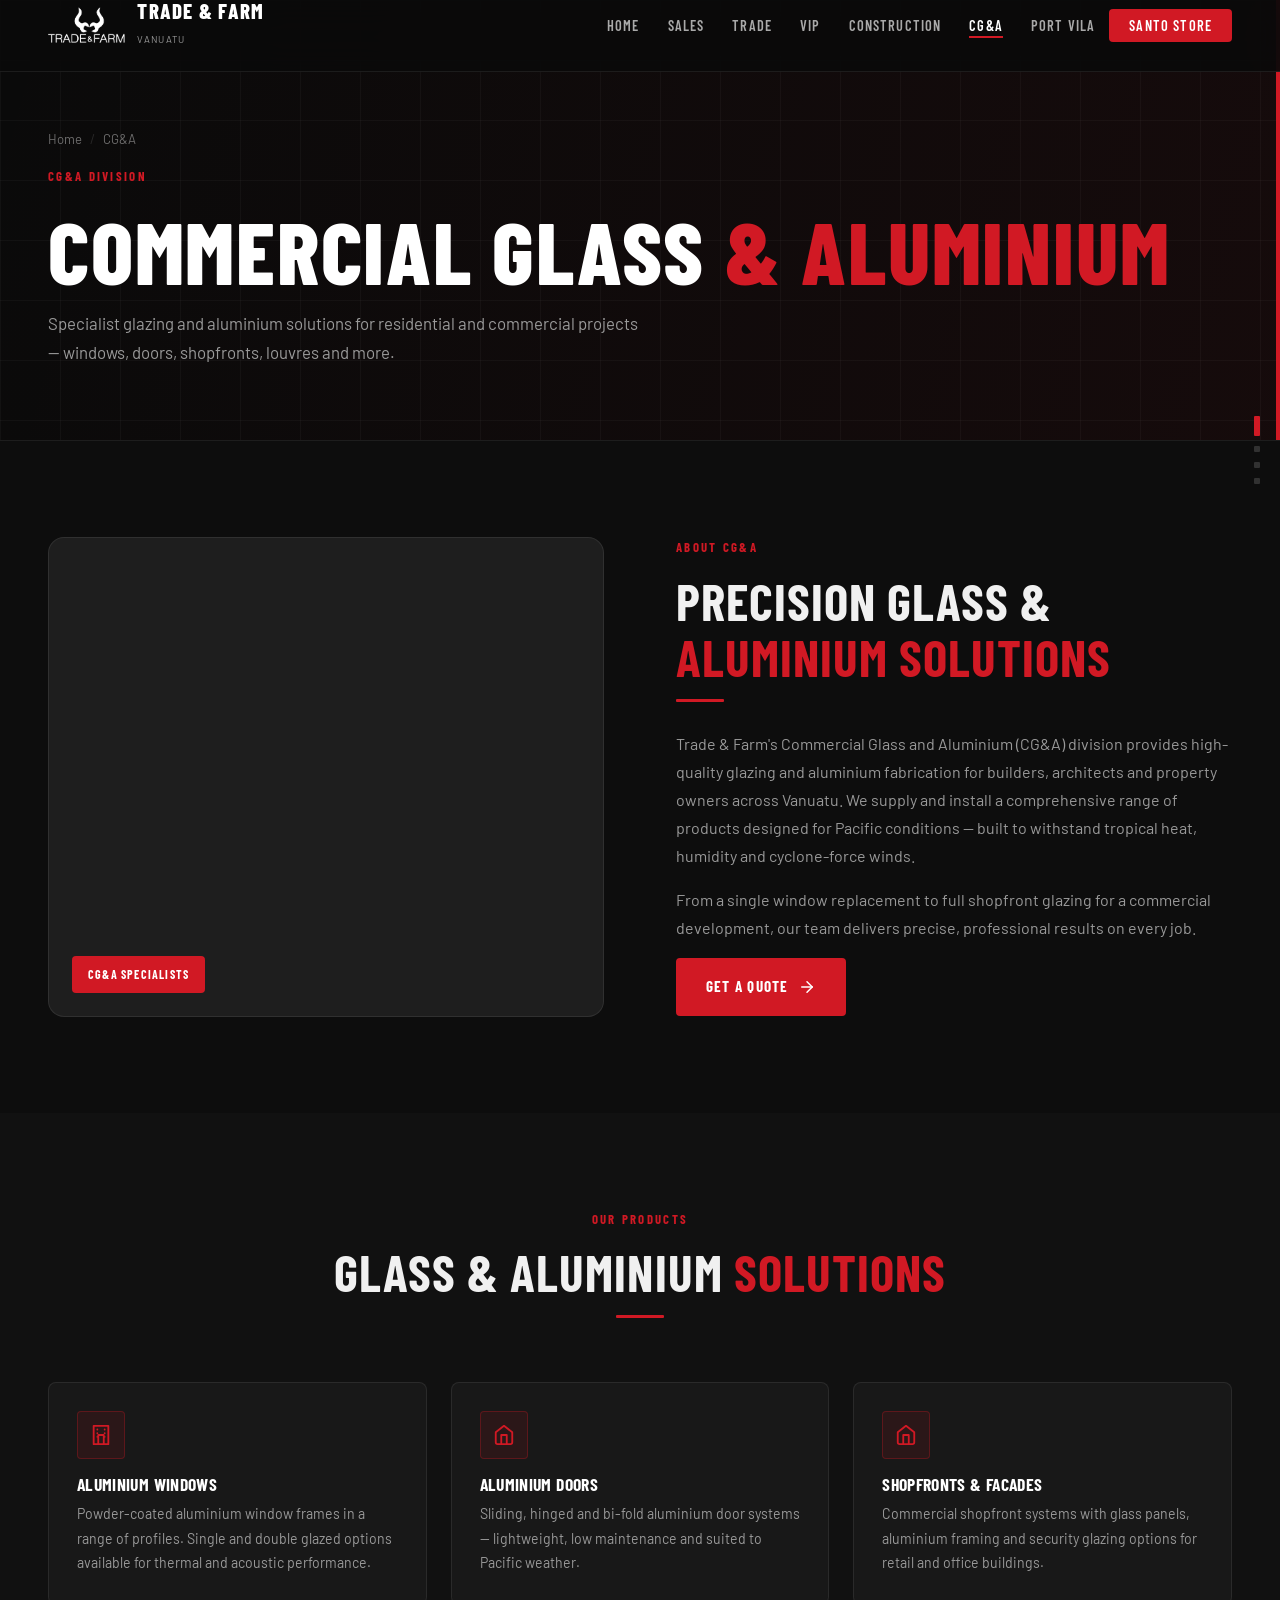
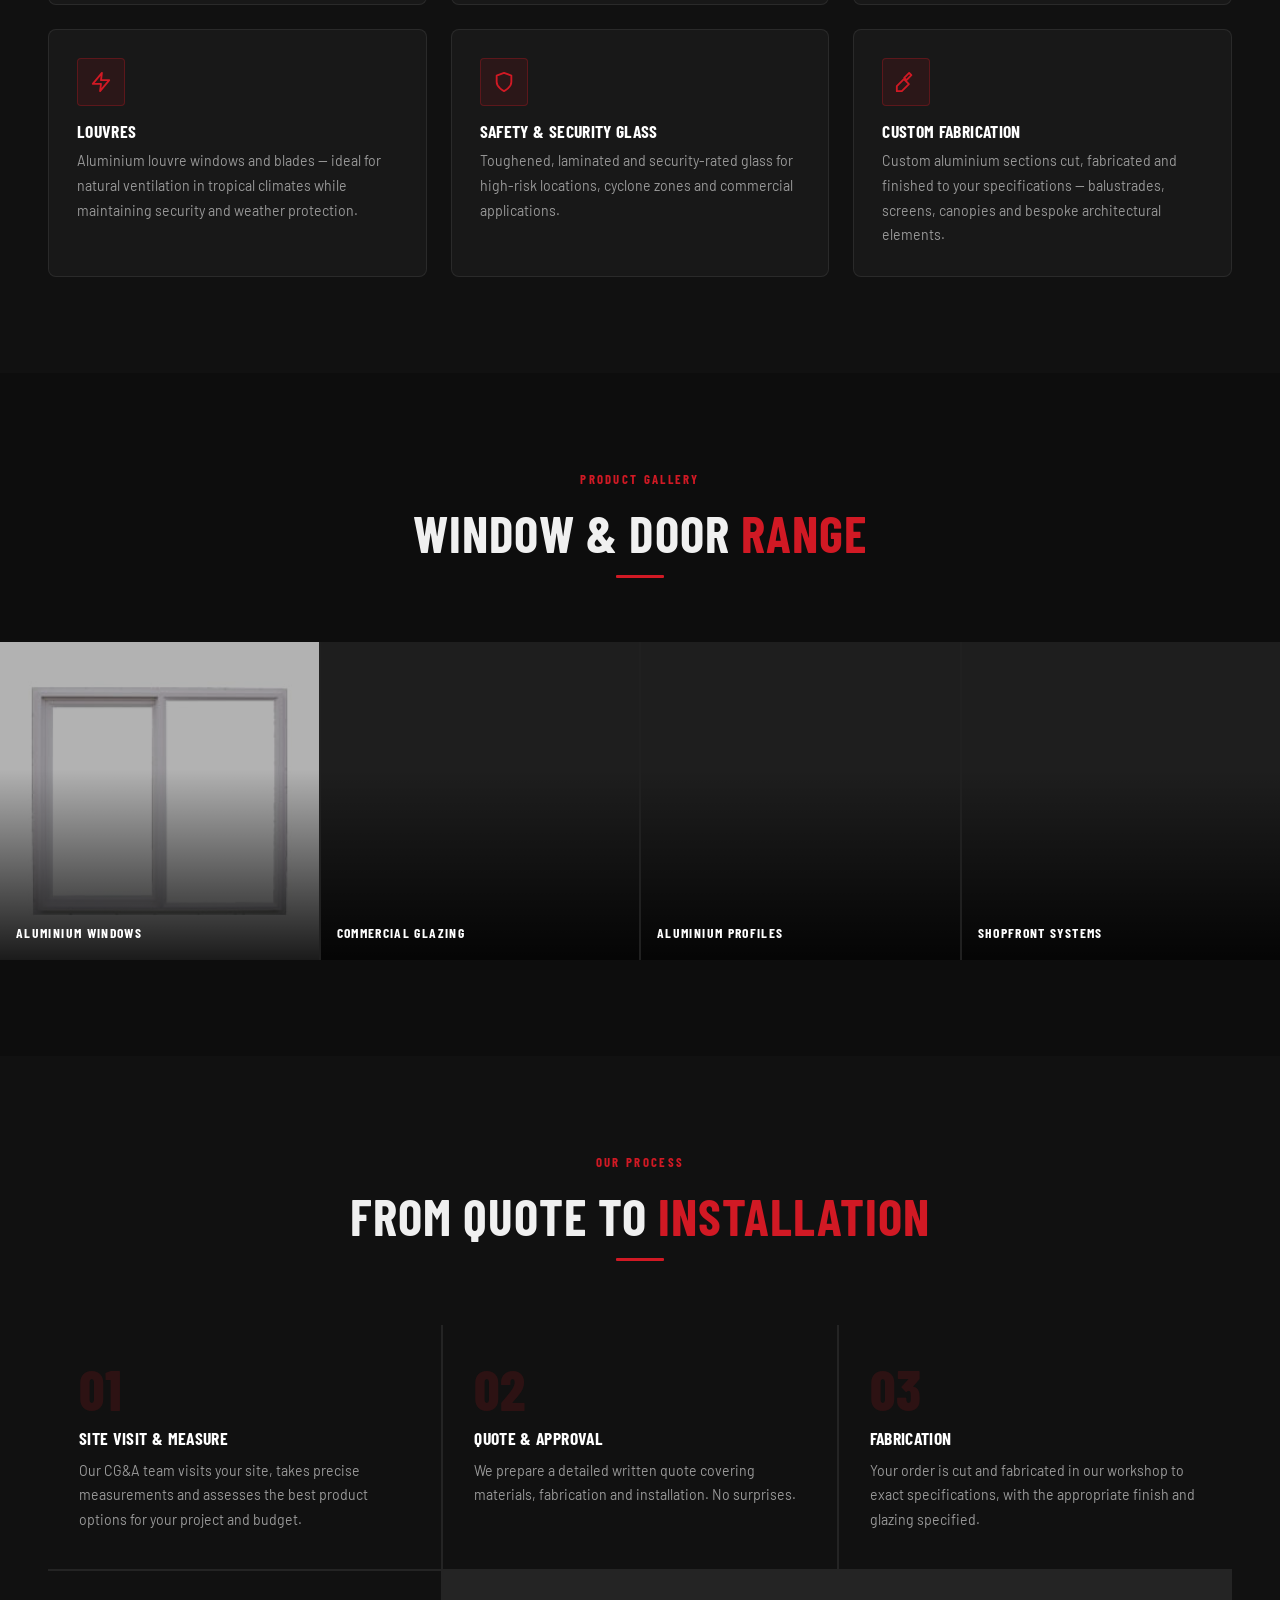
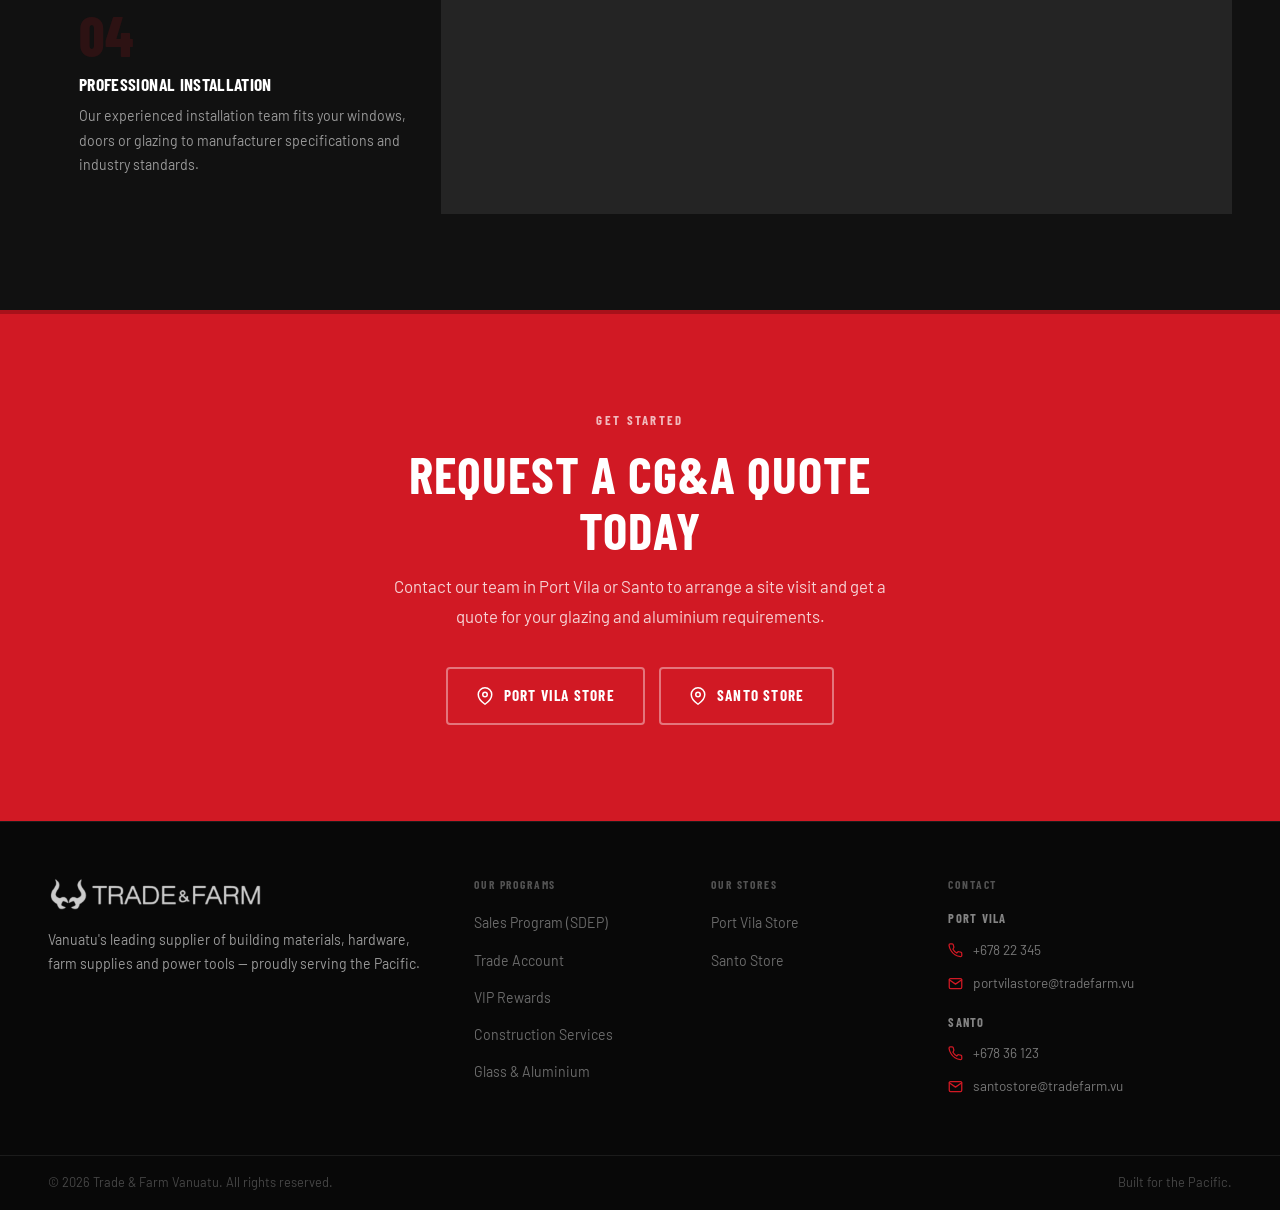
==== cga.html @ 1f291aed "Initial build — Trade & Farm premium dark theme website 8 pages: Home, Sales, Trade, VIP, Constructi" ====
<!DOCTYPE html>
<html lang="en">
<head>
  <meta charset="UTF-8">
  <meta name="viewport" content="width=device-width, initial-scale=1.0">
  <title>Commercial Glass &amp; Aluminium (CG&amp;A) — Trade &amp; Farm Vanuatu</title>
  <meta name="description" content="Commercial Glass and Aluminium specialists in Vanuatu — windows, shopfronts, doors, louvres and custom glazing solutions for every project.">
  <meta property="og:title" content="Commercial Glass &amp; Aluminium — Trade &amp; Farm">
  <meta property="og:type" content="website">
  <meta name="twitter:card" content="summary_large_image">
  <link rel="icon" type="image/png" href="images/logo-thumb.png">
  <link rel="preconnect" href="https://fonts.googleapis.com">
  <link rel="preconnect" href="https://fonts.gstatic.com" crossorigin>
  <link href="https://fonts.googleapis.com/css2?family=Barlow+Condensed:wght@400;600;700;800&family=Barlow:wght@400;500;600&display=swap" rel="stylesheet">
  <link rel="stylesheet" href="css/style.css?v=1">
  <style>
    @media(max-width:960px){
      #navMenu{
        position:fixed!important;top:0!important;left:0!important;right:0!important;bottom:0!important;
        width:100vw!important;height:100vh!important;min-height:100vh!important;
        background:#0a0a0a!important;backdrop-filter:none!important;-webkit-backdrop-filter:none!important;
        flex-direction:column!important;align-items:center!important;justify-content:flex-start!important;
        padding:96px 28px 40px!important;gap:4px!important;z-index:9999!important;
        opacity:0!important;transform:translateX(100%)!important;pointer-events:none!important;
        transition:opacity .32s ease,transform .32s cubic-bezier(.4,0,.2,1)!important;display:flex!important;
      }
      #navMenu.open{opacity:1!important;transform:translateX(0)!important;pointer-events:all!important;}
      #navToggle{display:flex!important;z-index:10000!important;}
      html,body{overflow-x:hidden!important;}
    }
  </style>
</head>
<body>

<div class="preloader">
  <div class="preloader-logo">
    <div class="preloader-mark">T&amp;F</div>
    <div class="preloader-text"><strong>Trade &amp; Farm</strong><span>Vanuatu</span></div>
  </div>
  <div class="preloader-track"><div class="preloader-fill"></div></div>
</div>

<nav class="navbar" id="navbar">
  <div class="container">
    <div class="nav-inner">
      <a href="index.html" class="nav-logo">
        <img src="images/logo-thumb.png" alt="Trade &amp; Farm" class="nav-logo-img">
        <div class="nav-logo-text"><strong>Trade &amp; Farm</strong><span>Vanuatu</span></div>
      </a>
      <ul class="nav-menu" id="navMenu">
        <li><a href="index.html">Home</a></li>
        <li><a href="sales.html">Sales</a></li>
        <li><a href="trade.html">Trade</a></li>
        <li><a href="vip.html">VIP</a></li>
        <li><a href="construction.html">Construction</a></li>
        <li><a href="cga.html" class="active">CG&amp;A</a></li>
        <li><a href="port-vila.html">Port Vila</a></li>
        <li><a href="santo.html" class="nav-cta">Santo Store</a></li>
      </ul>
      <button class="nav-toggle" id="navToggle" aria-label="Toggle menu" aria-expanded="false">
        <span data-icon="menu" class="icon"></span>
      </button>
    </div>
  </div>
</nav>

<section class="page-hero">
  <div class="page-hero-bg"></div>
  <div class="page-hero-overlay"></div>
  <div class="page-hero-accent"></div>
  <div class="container">
    <div class="breadcrumb">
      <a href="index.html">Home</a>
      <span class="breadcrumb-sep">/</span>
      <span>CG&amp;A</span>
    </div>
    <span class="eyebrow">CG&amp;A Division</span>
    <h1>Commercial Glass <span>&amp; Aluminium</span></h1>
    <p>Specialist glazing and aluminium solutions for residential and commercial projects — windows, doors, shopfronts, louvres and more.</p>
  </div>
</section>

<section class="section" id="overview">
  <div class="container">
    <div class="split">
      <div class="split-img" data-reveal="left">
        <div class="img-placeholder"><!-- IMAGE NEEDED: Glass / aluminium installation photo --></div>
        <div class="split-img-badge">CG&amp;A Specialists</div>
      </div>
      <div class="split-text" data-reveal="right">
        <span class="eyebrow">About CG&amp;A</span>
        <h2>Precision Glass &amp; <span style="color:var(--primary)">Aluminium Solutions</span></h2>
        <div class="divider-left"></div>
        <p>Trade &amp; Farm's Commercial Glass and Aluminium (CG&amp;A) division provides high-quality glazing and aluminium fabrication for builders, architects and property owners across Vanuatu. We supply and install a comprehensive range of products designed for Pacific conditions — built to withstand tropical heat, humidity and cyclone-force winds.</p>
        <p>From a single window replacement to full shopfront glazing for a commercial development, our team delivers precise, professional results on every job.</p>
        <a href="port-vila.html" class="btn btn-primary">Get a Quote <span data-icon="arrow-right" class="icon"></span></a>
      </div>
    </div>
  </div>
</section>

<section class="section section-alt" id="products">
  <div class="container">
    <div class="section-header" data-reveal>
      <span class="eyebrow">Our Products</span>
      <h2>Glass &amp; Aluminium <span style="color:var(--primary)">Solutions</span></h2>
      <div class="divider"></div>
    </div>
    <div class="grid-3" data-reveal>
      <div class="feature-card">
        <div class="feature-icon"><span data-icon="building" class="icon"></span></div>
        <h4>Aluminium Windows</h4>
        <p>Powder-coated aluminium window frames in a range of profiles. Single and double glazed options available for thermal and acoustic performance.</p>
      </div>
      <div class="feature-card" data-delay="1">
        <div class="feature-icon"><span data-icon="home" class="icon"></span></div>
        <h4>Aluminium Doors</h4>
        <p>Sliding, hinged and bi-fold aluminium door systems — lightweight, low maintenance and suited to Pacific weather.</p>
      </div>
      <div class="feature-card" data-delay="2">
        <div class="feature-icon"><span data-icon="store" class="icon"></span></div>
        <h4>Shopfronts &amp; Facades</h4>
        <p>Commercial shopfront systems with glass panels, aluminium framing and security glazing options for retail and office buildings.</p>
      </div>
      <div class="feature-card" data-delay="3">
        <div class="feature-icon"><span data-icon="zap" class="icon"></span></div>
        <h4>Louvres</h4>
        <p>Aluminium louvre windows and blades — ideal for natural ventilation in tropical climates while maintaining security and weather protection.</p>
      </div>
      <div class="feature-card" data-delay="4">
        <div class="feature-icon"><span data-icon="shield" class="icon"></span></div>
        <h4>Safety &amp; Security Glass</h4>
        <p>Toughened, laminated and security-rated glass for high-risk locations, cyclone zones and commercial applications.</p>
      </div>
      <div class="feature-card" data-delay="5">
        <div class="feature-icon"><span data-icon="hammer" class="icon"></span></div>
        <h4>Custom Fabrication</h4>
        <p>Custom aluminium sections cut, fabricated and finished to your specifications — balustrades, screens, canopies and bespoke architectural elements.</p>
      </div>
    </div>
  </div>
</section>

<section class="section" id="categories">
  <div class="container">
    <div class="section-header" data-reveal>
      <span class="eyebrow">Product Gallery</span>
      <h2>Window &amp; Door <span style="color:var(--primary)">Range</span></h2>
      <div class="divider"></div>
    </div>
  </div>
  <div class="categories-grid" data-reveal>
    <div class="category-card">
      <img src="images/category-cga-windows.jpg" alt="Aluminium windows">
      <div class="category-card-overlay"></div>
      <div class="category-card-label">Aluminium Windows</div>
    </div>
    <div class="category-card" style="background:var(--bg-elevated)">
      <div class="category-card-overlay"></div>
      <div class="category-card-label">Commercial Glazing</div>
    </div>
    <div class="category-card" style="background:var(--bg-elevated)">
      <div class="category-card-overlay"></div>
      <div class="category-card-label">Aluminium Profiles</div>
    </div>
    <div class="category-card" style="background:var(--bg-elevated)">
      <div class="category-card-overlay"></div>
      <div class="category-card-label">Shopfront Systems</div>
    </div>
  </div>
</section>

<section class="section section-alt" id="process">
  <div class="container">
    <div class="section-header" data-reveal>
      <span class="eyebrow">Our Process</span>
      <h2>From Quote to <span style="color:var(--primary)">Installation</span></h2>
      <div class="divider"></div>
    </div>
    <div class="why-grid" data-reveal>
      <div class="why-card">
        <div class="why-card-num">01</div>
        <h4>Site Visit &amp; Measure</h4>
        <p>Our CG&amp;A team visits your site, takes precise measurements and assesses the best product options for your project and budget.</p>
      </div>
      <div class="why-card">
        <div class="why-card-num">02</div>
        <h4>Quote &amp; Approval</h4>
        <p>We prepare a detailed written quote covering materials, fabrication and installation. No surprises.</p>
      </div>
      <div class="why-card">
        <div class="why-card-num">03</div>
        <h4>Fabrication</h4>
        <p>Your order is cut and fabricated in our workshop to exact specifications, with the appropriate finish and glazing specified.</p>
      </div>
      <div class="why-card">
        <div class="why-card-num">04</div>
        <h4>Professional Installation</h4>
        <p>Our experienced installation team fits your windows, doors or glazing to manufacturer specifications and industry standards.</p>
      </div>
    </div>
  </div>
</section>

<section class="cta-section">
  <div class="container">
    <span class="eyebrow" style="color:rgba(255,255,255,0.7)">Get Started</span>
    <h2>Request a CG&amp;A Quote <br>Today</h2>
    <p>Contact our team in Port Vila or Santo to arrange a site visit and get a quote for your glazing and aluminium requirements.</p>
    <div class="cta-actions">
      <a href="port-vila.html" class="btn btn-ghost"><span data-icon="map-pin" class="icon"></span>Port Vila Store</a>
      <a href="santo.html" class="btn btn-ghost"><span data-icon="map-pin" class="icon"></span>Santo Store</a>
    </div>
  </div>
</section>

<footer class="footer">
  <div class="footer-top">
    <div class="container">
      <div class="footer-grid">
        <div class="footer-brand">
          <img src="images/logo-horizontal.png" alt="Trade and Farm" class="footer-logo">
          <p>Vanuatu's leading supplier of building materials, hardware, farm supplies and power tools — proudly serving the Pacific.</p>
        </div>
        <div>
          <h5>Our Programs</h5>
          <ul class="footer-links">
            <li><a href="sales.html">Sales Program (SDEP)</a></li>
            <li><a href="trade.html">Trade Account</a></li>
            <li><a href="vip.html">VIP Rewards</a></li>
            <li><a href="construction.html">Construction Services</a></li>
            <li><a href="cga.html">Glass &amp; Aluminium</a></li>
          </ul>
        </div>
        <div>
          <h5>Our Stores</h5>
          <ul class="footer-links">
            <li><a href="port-vila.html">Port Vila Store</a></li>
            <li><a href="santo.html">Santo Store</a></li>
          </ul>
        </div>
        <div>
          <h5>Contact</h5>
          <div class="footer-store-title">Port Vila</div>
          <div class="footer-contact-item"><span data-icon="phone" class="icon"></span><a href="tel:+67822345">+678 22 345</a></div>
          <div class="footer-contact-item"><span data-icon="mail" class="icon"></span><a href="mailto:portvilastore@tradefarm.vu">portvilastore@tradefarm.vu</a></div>
          <div class="footer-store-title">Santo</div>
          <div class="footer-contact-item"><span data-icon="phone" class="icon"></span><a href="tel:+67836123">+678 36 123</a></div>
          <div class="footer-contact-item"><span data-icon="mail" class="icon"></span><a href="mailto:santostore@tradefarm.vu">santostore@tradefarm.vu</a></div>
        </div>
      </div>
    </div>
  </div>
  <div class="footer-bottom">
    <div class="container">
      <span>© 2026 Trade &amp; Farm Vanuatu. All rights reserved.</span>
      <span>Built for the Pacific.</span>
    </div>
  </div>
</footer>

<button class="back-to-top" aria-label="Back to top"><span data-icon="arrow-left" class="icon" style="transform:rotate(90deg)"></span></button>
<script src="js/icons.js?v=1"></script>
<script src="js/main.js?v=1"></script>
</body>
</html>
---- css/style.css ----
/* ============================================
   TRADE & FARM — Premium Dark Theme
   ============================================ */

:root {
  --primary:         #D11924;
  --primary-dark:    #a8111a;
  --primary-light:   #ff3541;
  --primary-glow:    rgba(209,25,36,0.30);

  --text-dark:       #f0f0f0;
  --text-mid:        #999;
  --text-light:      #555;

  --bg-body:         #0d0d0d;
  --bg-card:         #181818;
  --bg-section:      #111111;
  --bg-elevated:     #1e1e1e;
  --border:          rgba(255,255,255,0.08);
  --border-red:      rgba(209,25,36,0.3);

  --shadow-xs:       0 1px 4px rgba(0,0,0,0.5);
  --shadow-sm:       0 2px 12px rgba(0,0,0,0.5);
  --shadow:          0 8px 32px rgba(0,0,0,0.6);
  --shadow-lg:       0 20px 60px rgba(0,0,0,0.7);
  --shadow-red:      0 8px 32px rgba(209,25,36,0.25);

  --radius-sm:       4px;
  --radius:          8px;
  --radius-lg:       16px;
  --nav-height:      72px;
  --max-width:       1240px;
  --transition:      all 0.3s cubic-bezier(0.4,0,0.2,1);
  --transition-fast: all 0.18s cubic-bezier(0.4,0,0.2,1);

  --font-display:    'Barlow Condensed', sans-serif;
  --font-body:       'Barlow', sans-serif;
}

/* ============================================
   BASE RESET
   ============================================ */
*, *::before, *::after { box-sizing:border-box; margin:0; padding:0; }
html { scroll-behavior:smooth; }
html, body { overflow-x:hidden; background:var(--bg-body); color:var(--text-dark); }
body { font-family:var(--font-body); font-size:16px; line-height:1.7; -webkit-font-smoothing:antialiased; }
body.page-exit { animation:pageExit 0.3s ease forwards; }
@keyframes pageExit { to { opacity:0; transform:translateY(-10px); } }

h1,h2,h3,h4,h5 { font-family:var(--font-display); text-transform:uppercase; letter-spacing:0.02em; line-height:1.1; color:var(--text-dark); }
h1 { font-size:clamp(2.8rem,7vw,5.5rem); font-weight:800; }
h2 { font-size:clamp(2rem,4vw,3.2rem); font-weight:700; }
h3 { font-size:clamp(1.4rem,2.5vw,1.9rem); font-weight:700; }
h4 { font-size:1.25rem; font-weight:700; }
p  { color:var(--text-mid); line-height:1.75; margin-bottom:1rem; }
a  { color:var(--primary); text-decoration:none; transition:var(--transition-fast); }
img { max-width:100%; display:block; }

.section { padding:96px 0; }
.section-alt { background:var(--bg-section); }
.container { max-width:var(--max-width); margin:0 auto; padding:0 28px; }
.eyebrow { font-family:var(--font-display); font-size:0.8rem; font-weight:700; letter-spacing:0.18em; text-transform:uppercase; color:var(--primary); display:block; margin-bottom:14px; }
.divider { width:48px; height:3px; background:var(--primary); margin:14px auto 28px; border-radius:1px; }
.divider-left { width:48px; height:3px; background:var(--primary); margin:14px 0 28px; border-radius:1px; }
.section-header { text-align:center; max-width:700px; margin:0 auto 64px; }
.section-header p { font-size:1.05rem; }

.grid-2 { display:grid; grid-template-columns:repeat(2,1fr); gap:28px; }
.grid-3 { display:grid; grid-template-columns:repeat(3,1fr); gap:24px; }
.grid-4 { display:grid; grid-template-columns:repeat(4,1fr); gap:20px; }
.split  { display:grid; grid-template-columns:1fr 1fr; gap:72px; align-items:center; }
.split.reverse { direction:rtl; }
.split.reverse > * { direction:ltr; }

.split-img { position:relative; }
.split-img img { width:100%; height:480px; object-fit:cover; border-radius:var(--radius-lg); display:block; }
.split-img-badge { position:absolute; bottom:24px; left:24px; background:var(--primary); color:#fff; font-family:var(--font-display); font-size:0.75rem; font-weight:700; letter-spacing:0.1em; text-transform:uppercase; padding:8px 16px; border-radius:var(--radius-sm); }
.split-text h2 { margin-bottom:10px; }

.breadcrumb { display:flex; align-items:center; gap:8px; font-size:0.82rem; color:rgba(255,255,255,0.4); margin-bottom:16px; }
.breadcrumb a { color:rgba(255,255,255,0.4); }
.breadcrumb a:hover { color:#fff; }
.breadcrumb-sep { opacity:0.3; }

/* ============================================
   SCROLL PROGRESS
   ============================================ */
.scroll-progress {
  position:fixed; top:0; left:0; height:3px; z-index:10001;
  background:var(--primary); width:0%; pointer-events:none;
  transition:width 0.1s linear;
}

/* ============================================
   PRELOADER
   ============================================ */
.preloader {
  position:fixed; inset:0; z-index:10000;
  background:#0a0a0a; display:flex; flex-direction:column;
  align-items:center; justify-content:center; gap:28px;
  transition:opacity 0.5s ease, visibility 0.5s ease;
}
.preloader.done { opacity:0; visibility:hidden; pointer-events:none; }
.preloader-logo { display:flex; align-items:center; gap:16px; }
.preloader-mark {
  width:56px; height:56px; border-radius:var(--radius);
  background:var(--primary); display:flex; align-items:center; justify-content:center;
  font-family:var(--font-display); font-size:1.5rem; font-weight:800; color:#fff;
  animation:preloaderPulse 1.2s ease-in-out infinite alternate;
}
@keyframes preloaderPulse { to { box-shadow:0 0 40px var(--primary-glow); transform:scale(1.05); } }
.preloader-text strong { display:block; font-family:var(--font-display); font-size:1.6rem; font-weight:800; text-transform:uppercase; letter-spacing:0.06em; color:#fff; }
.preloader-text span   { font-size:0.7rem; color:var(--text-mid); letter-spacing:0.14em; text-transform:uppercase; }
.preloader-track { width:180px; height:2px; background:rgba(255,255,255,0.08); border-radius:2px; overflow:hidden; }
.preloader-fill { height:100%; background:var(--primary); animation:preloaderFill 1.4s ease-in-out forwards; }
@keyframes preloaderFill { from{width:0%} to{width:100%} }

/* ============================================
   NAVBAR
   ============================================ */
.navbar {
  position:fixed; top:0; left:0; right:0; height:var(--nav-height);
  background:rgba(10,10,10,0.92); backdrop-filter:blur(20px); -webkit-backdrop-filter:blur(20px);
  border-bottom:1px solid var(--border); z-index:1000; transition:var(--transition);
}
.navbar.scrolled { background:rgba(10,10,10,0.98); border-bottom-color:var(--border-red); }
.nav-inner { display:flex; align-items:center; justify-content:space-between; height:100%; }
.nav-logo { display:flex; align-items:center; gap:12px; text-decoration:none; }
.nav-logo-img { height:36px; width:auto; object-fit:contain; filter:brightness(0) invert(1); }
.nav-logo-text strong { display:block; font-family:var(--font-display); font-size:1.3rem; font-weight:800; text-transform:uppercase; letter-spacing:0.06em; color:#fff; line-height:1.1; }
.nav-logo-text span   { font-size:0.6rem; color:var(--text-mid); letter-spacing:0.14em; text-transform:uppercase; }
.nav-menu { display:flex; align-items:center; gap:0; list-style:none; }
.nav-menu a { padding:8px 14px; font-family:var(--font-display); font-size:0.9rem; font-weight:600; letter-spacing:0.08em; text-transform:uppercase; color:rgba(255,255,255,0.65); text-decoration:none; transition:var(--transition-fast); position:relative; }
.nav-menu a::after { content:''; position:absolute; bottom:4px; left:14px; right:14px; height:2px; background:var(--primary); transform:scaleX(0); transition:transform 0.22s ease; }
.nav-menu a:hover, .nav-menu a.active { color:#fff; }
.nav-menu a:hover::after, .nav-menu a.active::after { transform:scaleX(1); }
.nav-cta { background:var(--primary) !important; color:#fff !important; border-radius:var(--radius-sm) !important; padding:8px 20px !important; }
.nav-cta::after { display:none !important; }
.nav-cta:hover { background:var(--primary-dark) !important; }
.nav-toggle { display:none; background:none; border:1px solid var(--border); cursor:pointer; color:#fff; width:42px; height:42px; align-items:center; justify-content:center; border-radius:var(--radius-sm); }
.nav-toggle:hover { border-color:var(--primary); background:rgba(209,25,36,0.1); }

/* Mobile nav */
@media(max-width:960px) {
  .nav-menu {
    display:flex; position:fixed; top:0; left:0; right:0; bottom:0;
    width:100vw; height:100vh; min-height:100vh;
    background:#0a0a0a; backdrop-filter:none; -webkit-backdrop-filter:none;
    flex-direction:column; align-items:center; justify-content:flex-start;
    gap:4px; padding:96px 28px 40px; overflow-y:auto; z-index:9999;
    opacity:0; transform:translateX(100%); pointer-events:none;
    transition:opacity 0.32s ease, transform 0.32s cubic-bezier(.4,0,.2,1);
  }
  .nav-menu.open { opacity:1; transform:translateX(0); pointer-events:all; }
  .nav-menu li { width:100%; }
  .nav-menu a { font-size:1.4rem; padding:14px 24px; width:100%; text-align:center; display:block; border-radius:var(--radius-sm); color:rgba(255,255,255,0.7); }
  .nav-menu a::after { display:none; }
  .nav-menu a:hover, .nav-menu a.active { color:#fff; background:rgba(209,25,36,0.12); }
  .nav-cta { background:var(--primary) !important; margin-top:12px !important; }
  .nav-toggle { display:flex; z-index:10000; position:relative; }
}

/* ============================================
   HERO
   ============================================ */
.hero {
  position:relative; min-height:100vh; display:flex; align-items:center;
  overflow:hidden; background:#0a0a0a;
  padding:calc(var(--nav-height) + 80px) 0 80px;
}
.hero-photo {
  position:absolute; inset:0; z-index:0;
  background:#0a0a0a;
  animation:kenBurns 22s ease-in-out infinite alternate;
}
@keyframes kenBurns { 0%{transform:scale(1) translateX(0)} 100%{transform:scale(1.1) translateX(-15px)} }
.hero-overlay {
  position:absolute; inset:0; z-index:1;
  background:linear-gradient(105deg,rgba(10,10,10,0.93) 0%,rgba(10,10,10,0.78) 55%,rgba(209,25,36,0.15) 100%);
}
.hero-grid {
  position:absolute; inset:0; z-index:2; pointer-events:none; opacity:0.04;
  background-image:linear-gradient(rgba(255,255,255,0.5) 1px,transparent 1px),linear-gradient(90deg,rgba(255,255,255,0.5) 1px,transparent 1px);
  background-size:60px 60px;
}
.hero-accent {
  position:absolute; right:-100px; top:50%; transform:translateY(-50%);
  width:500px; height:500px; border-radius:50%;
  background:radial-gradient(circle,rgba(209,25,36,0.15),transparent 70%);
  z-index:2; pointer-events:none;
}
.hero-content { position:relative; z-index:5; max-width:760px; }
.hero-eyebrow {
  display:inline-flex; align-items:center; gap:10px; margin-bottom:20px;
  font-family:var(--font-display); font-size:0.78rem; font-weight:700; letter-spacing:0.2em; text-transform:uppercase;
  color:var(--primary); padding:8px 16px; border:1px solid var(--border-red); border-radius:var(--radius-sm);
  background:rgba(209,25,36,0.08);
}
.hero h1 { color:#fff; margin-bottom:20px; }
.hero h1 span { color:var(--primary); }
.hero p { color:rgba(255,255,255,0.65); font-size:1.1rem; line-height:1.75; margin-bottom:36px; max-width:560px; }
.hero-actions { display:flex; gap:14px; flex-wrap:wrap; }
.hero-wave { position:absolute; bottom:-1px; left:0; right:0; z-index:6; width:100%; height:64px; }
.hero-scroll { position:absolute; bottom:88px; left:50%; transform:translateX(-50%); z-index:6; display:flex; flex-direction:column; align-items:center; gap:8px; }
.hero-scroll-line { width:1px; height:44px; background:linear-gradient(to bottom,var(--primary),transparent); animation:scrollBounce 2s ease-in-out infinite; }
@keyframes scrollBounce { 0%,100%{transform:scaleY(1);opacity:1} 50%{transform:scaleY(0.5);opacity:0.3} }

/* Page hero (subpages) */
.page-hero {
  position:relative; padding:calc(var(--nav-height) + 56px) 0 56px;
  background:#0a0a0a; border-bottom:1px solid var(--border); overflow:hidden;
}
.page-hero-bg {
  position:absolute; inset:0; z-index:0;
  background-image:linear-gradient(rgba(255,255,255,0.03) 1px,transparent 1px),linear-gradient(90deg,rgba(255,255,255,0.03) 1px,transparent 1px);
  background-size:60px 60px;
}
.page-hero-overlay { position:absolute; inset:0; z-index:1; background:linear-gradient(105deg,rgba(10,10,10,0.0) 0%,rgba(209,25,36,0.06) 100%); }
.page-hero-accent { position:absolute; right:0; top:0; bottom:0; width:4px; background:var(--primary); z-index:3; }
.page-hero .container { position:relative; z-index:2; }
.page-hero h1 { color:#fff; margin-bottom:10px; }
.page-hero h1 span { color:var(--primary); }
.page-hero p { color:var(--text-mid); font-size:1.05rem; max-width:600px; }

/* ============================================
   MARQUEE
   ============================================ */
.marquee-section { background:var(--primary); padding:14px 0; overflow:hidden; }
.marquee-track { display:flex; white-space:nowrap; animation:marquee 35s linear infinite; }
.marquee-track:hover { animation-play-state:paused; }
.marquee-item { display:inline-flex; align-items:center; gap:18px; padding:0 20px; font-family:var(--font-display); font-size:0.78rem; font-weight:700; letter-spacing:0.16em; text-transform:uppercase; color:rgba(255,255,255,0.9); flex-shrink:0; }
.marquee-dot { width:4px; height:4px; border-radius:50%; background:rgba(255,255,255,0.5); }
@keyframes marquee { from{transform:translateX(0)} to{transform:translateX(-50%)} }

/* ============================================
   STATS BAR
   ============================================ */
.stats-bar { background:var(--bg-section); border-top:1px solid var(--border); border-bottom:1px solid var(--border); padding:56px 0; }
.stats-grid { display:grid; grid-template-columns:repeat(4,1fr); gap:0; }
.stat-item { text-align:center; padding:0 32px; position:relative; }
.stat-item:not(:last-child)::after { content:''; position:absolute; right:0; top:10%; bottom:10%; width:1px; background:var(--border); }
.stat-number { display:block; font-family:var(--font-display); font-size:clamp(2.8rem,5vw,4rem); font-weight:800; color:var(--primary); line-height:1; margin-bottom:8px; }
.stat-label  { font-family:var(--font-display); font-size:0.78rem; font-weight:600; letter-spacing:0.14em; text-transform:uppercase; color:var(--text-mid); }

/* ============================================
   BUTTONS
   ============================================ */
.btn {
  display:inline-flex; align-items:center; gap:10px;
  padding:14px 28px; border-radius:var(--radius-sm);
  font-family:var(--font-display); font-weight:700; font-size:0.95rem;
  letter-spacing:0.08em; text-transform:uppercase;
  cursor:pointer; transition:var(--transition); text-decoration:none;
  border:2px solid transparent;
}
.btn-primary { background:var(--primary); color:#fff; border-color:var(--primary); }
.btn-primary:hover { background:var(--primary-dark); border-color:var(--primary-dark); transform:translateY(-2px); box-shadow:var(--shadow-red); color:#fff; }
.btn-ghost { background:transparent; color:#fff; border-color:rgba(255,255,255,0.25); }
.btn-ghost:hover { background:rgba(255,255,255,0.06); border-color:rgba(255,255,255,0.6); transform:translateY(-2px); color:#fff; }
.btn-outline { background:transparent; color:var(--primary); border-color:var(--primary); }
.btn-outline:hover { background:var(--primary); color:#fff; transform:translateY(-2px); box-shadow:var(--shadow-red); }
.btn .icon { width:18px; height:18px; }

/* ============================================
   SERVICE CARDS (homepage)
   ============================================ */
.services-grid { display:grid; grid-template-columns:repeat(3,1fr); gap:2px; background:var(--border); }
.service-card {
  background:var(--bg-card); padding:40px 32px; position:relative; overflow:hidden;
  transition:var(--transition); cursor:pointer; text-decoration:none; display:block;
}
.service-card::before { content:''; position:absolute; top:0; left:0; right:0; height:3px; background:var(--primary); transform:scaleX(0); transform-origin:left; transition:transform 0.3s ease; }
.service-card:hover { background:var(--bg-elevated); transform:translateY(-4px); box-shadow:var(--shadow); }
.service-card:hover::before { transform:scaleX(1); }
.service-card-icon { width:52px; height:52px; background:rgba(209,25,36,0.12); border:1px solid var(--border-red); border-radius:var(--radius); display:flex; align-items:center; justify-content:center; margin-bottom:20px; }
.service-card-icon .icon { width:24px; height:24px; color:var(--primary); }
.service-card h3 { color:#fff; margin-bottom:10px; font-size:1.4rem; }
.service-card p { font-size:0.9rem; margin-bottom:16px; }
.service-card-link { font-family:var(--font-display); font-size:0.78rem; font-weight:700; letter-spacing:0.1em; text-transform:uppercase; color:var(--primary); display:flex; align-items:center; gap:6px; }

/* ============================================
   PRODUCT CATEGORIES GRID
   ============================================ */
.categories-grid { display:grid; grid-template-columns:repeat(4,1fr); gap:2px; background:var(--border); }
.category-card { position:relative; overflow:hidden; aspect-ratio:1; cursor:pointer; display:block; text-decoration:none; }
.category-card img { width:100%; height:100%; object-fit:cover; transition:transform 0.5s ease; filter:brightness(0.7); }
.category-card:hover img { transform:scale(1.06); filter:brightness(0.9); }
.category-card-overlay { position:absolute; inset:0; background:linear-gradient(to top,rgba(0,0,0,0.85) 0%,transparent 60%); }
.category-card:hover .category-card-overlay { background:linear-gradient(to top,rgba(209,25,36,0.75) 0%,transparent 60%); }
.category-card-label { position:absolute; bottom:0; left:0; right:0; padding:16px; font-family:var(--font-display); font-size:0.85rem; font-weight:700; letter-spacing:0.1em; text-transform:uppercase; color:#fff; }

/* ============================================
   BRANDS STRIP
   ============================================ */
.brands-section { background:var(--bg-section); padding:56px 0; border-top:1px solid var(--border); border-bottom:1px solid var(--border); }
.brands-grid { display:flex; flex-wrap:wrap; justify-content:center; align-items:center; gap:8px; }
.brand-item { padding:14px 20px; background:var(--bg-card); border:1px solid var(--border); border-radius:var(--radius-sm); transition:var(--transition); }
.brand-item:hover { border-color:var(--primary); background:var(--bg-elevated); }
.brand-item img { height:28px; width:auto; object-fit:contain; filter:grayscale(1) opacity(0.55); transition:var(--transition-fast); }
.brand-item:hover img { filter:grayscale(0) opacity(1); }

/* ============================================
   STORE LOCATION CARDS
   ============================================ */
.stores-grid { display:grid; grid-template-columns:1fr 1fr; gap:2px; background:var(--border); }
.store-card { background:var(--bg-card); overflow:hidden; position:relative; display:block; text-decoration:none; }
.store-card-img { width:100%; height:320px; object-fit:cover; display:block; transition:transform 0.5s ease; filter:brightness(0.6); }
.store-card:hover .store-card-img { transform:scale(1.03); filter:brightness(0.8); }
.store-card-body { padding:32px; }
.store-card-body h3 { color:#fff; margin-bottom:6px; font-size:1.8rem; }
.store-card-body .eyebrow { margin-bottom:10px; }
.store-card-detail { display:flex; align-items:flex-start; gap:10px; margin-bottom:8px; }
.store-card-detail .icon { width:16px; height:16px; color:var(--primary); flex-shrink:0; margin-top:3px; }
.store-card-detail span { font-size:0.88rem; color:var(--text-mid); }
.store-card-detail a { font-size:0.88rem; color:var(--text-mid); }
.store-card-detail a:hover { color:var(--primary); }

/* ============================================
   WHY CHOOSE US
   ============================================ */
.why-grid { display:grid; grid-template-columns:repeat(3,1fr); gap:2px; background:var(--border); }
.why-card { background:var(--bg-section); padding:36px 28px; border-left:3px solid transparent; transition:var(--transition); }
.why-card:hover { background:var(--bg-elevated); border-left-color:var(--primary); }
.why-card-num { font-family:var(--font-display); font-size:3.5rem; font-weight:800; color:rgba(209,25,36,0.15); line-height:1; margin-bottom:12px; }
.why-card h4 { font-size:1.1rem; margin-bottom:10px; color:#fff; }
.why-card p { font-size:0.88rem; margin-bottom:0; }

/* ============================================
   FEATURE CARDS (VIP, perks, etc.)
   ============================================ */
.feature-card { background:var(--bg-card); border:1px solid var(--border); border-radius:var(--radius); padding:28px; transition:var(--transition); }
.feature-card:hover { border-color:var(--border-red); transform:translateY(-4px); box-shadow:var(--shadow); }
.feature-icon { width:48px; height:48px; background:rgba(209,25,36,0.1); border:1px solid var(--border-red); border-radius:var(--radius-sm); display:flex; align-items:center; justify-content:center; margin-bottom:16px; }
.feature-icon .icon { width:22px; height:22px; color:var(--primary); }
.feature-card h4 { font-size:1.1rem; color:#fff; margin-bottom:8px; }
.feature-card p { font-size:0.88rem; margin-bottom:0; }

/* ============================================
   CONTACT FORM + GRID
   ============================================ */
.contact-grid { display:grid; grid-template-columns:1fr 1fr; gap:64px; align-items:start; }
.contact-card { background:var(--bg-card); border:1px solid var(--border); border-radius:var(--radius); padding:40px; }
.contact-info-item { display:flex; align-items:flex-start; gap:14px; padding:14px 0; border-bottom:1px solid var(--border); }
.contact-info-item:last-child { border-bottom:none; }
.contact-info-icon { width:38px; height:38px; background:rgba(209,25,36,0.1); border:1px solid var(--border-red); border-radius:var(--radius-sm); display:flex; align-items:center; justify-content:center; flex-shrink:0; }
.contact-info-icon .icon { width:16px; height:16px; color:var(--primary); }
.contact-info-text strong { display:block; font-size:0.82rem; font-weight:700; margin-bottom:2px; color:var(--text-dark); font-family:var(--font-display); letter-spacing:0.06em; text-transform:uppercase; }
.contact-info-text span, .contact-info-text a { font-size:0.9rem; color:var(--text-mid); }
.contact-info-text a:hover { color:var(--primary); }
.form-group { margin-bottom:16px; }
.form-label { display:block; font-family:var(--font-display); font-size:0.78rem; font-weight:700; letter-spacing:0.1em; text-transform:uppercase; margin-bottom:6px; color:var(--text-mid); }
.form-control {
  width:100%; padding:11px 14px; background:var(--bg-body); border:1px solid var(--border);
  border-radius:var(--radius-sm); font-family:var(--font-body); font-size:0.9rem;
  color:var(--text-dark); outline:none; transition:border-color 0.2s ease, box-shadow 0.2s ease;
}
.form-control:focus { border-color:var(--primary); box-shadow:0 0 0 3px var(--primary-glow); }
.form-control::placeholder { color:var(--text-light); }
textarea.form-control { min-height:120px; resize:vertical; }
select.form-control { appearance:none; background-image:url("data:image/svg+xml,%3Csvg xmlns='http://www.w3.org/2000/svg' width='12' height='8' viewBox='0 0 12 8'%3E%3Cpath d='M1 1l5 5 5-5' stroke='%23999' stroke-width='1.5' fill='none' stroke-linecap='round'/%3E%3C/svg%3E"); background-repeat:no-repeat; background-position:right 14px center; cursor:pointer; }

/* ============================================
   CTA SECTION
   ============================================ */
.cta-section {
  position:relative; padding:96px 0; text-align:center; overflow:hidden;
  background:var(--primary); border-top:4px solid var(--primary-dark);
}
.cta-section::before { display:none; }
.cta-section .container { position:relative; z-index:1; }
.cta-section h2 { color:#fff; margin-bottom:14px; }
.cta-section p  { color:rgba(255,255,255,0.8); font-size:1.05rem; max-width:520px; margin:0 auto 36px; }
.cta-actions { display:flex; gap:14px; justify-content:center; flex-wrap:wrap; }
.cta-section .btn-ghost { border-color:rgba(255,255,255,0.4); color:#fff; }
.cta-section .btn-ghost:hover { background:rgba(255,255,255,0.12); border-color:#fff; }

/* ============================================
   FOOTER
   ============================================ */
.footer { background:#080808; border-top:1px solid var(--border); }
.footer-top { padding:56px 0 48px; }
.footer-grid { display:grid; grid-template-columns:2fr 1fr 1fr 1.5fr; gap:48px; }
.footer-brand p { font-size:0.88rem; line-height:1.75; margin-bottom:16px; }
.footer-logo { height:32px; width:auto; filter:brightness(0) invert(0.8); margin-bottom:18px; }
.footer h5 { font-family:var(--font-display); font-size:0.72rem; font-weight:700; letter-spacing:0.16em; text-transform:uppercase; color:rgba(255,255,255,0.3); margin-bottom:18px; }
.footer-links { list-style:none; display:flex; flex-direction:column; gap:10px; }
.footer-links a { font-size:0.88rem; color:rgba(255,255,255,0.4); transition:var(--transition-fast); }
.footer-links a:hover { color:var(--primary); }
.footer-contact-item { display:flex; align-items:flex-start; gap:10px; margin-bottom:10px; }
.footer-contact-item .icon { width:15px; height:15px; color:var(--primary); flex-shrink:0; margin-top:3px; }
.footer-contact-item span, .footer-contact-item a { font-size:0.85rem; color:rgba(255,255,255,0.45); }
.footer-contact-item a:hover { color:var(--primary); }
.footer-store-title { font-family:var(--font-display); font-size:0.78rem; font-weight:700; letter-spacing:0.1em; text-transform:uppercase; color:rgba(255,255,255,0.5); margin:18px 0 8px; }
.footer-store-title:first-child { margin-top:0; }
.footer-social { display:flex; gap:8px; margin-top:16px; }
.social-btn { width:36px; height:36px; background:rgba(255,255,255,0.06); border:1px solid var(--border); border-radius:var(--radius-sm); display:flex; align-items:center; justify-content:center; color:rgba(255,255,255,0.5); transition:var(--transition-fast); }
.social-btn:hover { background:rgba(209,25,36,0.15); border-color:var(--primary); color:var(--primary); }
.social-btn .icon { width:16px; height:16px; }
.footer-bottom { border-top:1px solid var(--border); padding:16px 0; }
.footer-bottom .container { display:flex; justify-content:space-between; align-items:center; flex-wrap:wrap; gap:8px; }
.footer-bottom span { font-size:0.8rem; color:rgba(255,255,255,0.25); }
.footer-bottom a { font-size:0.8rem; color:rgba(255,255,255,0.25); }
.footer-bottom a:hover { color:var(--primary); }
@media(max-width:1024px){ .footer-grid { grid-template-columns:1fr 1fr; gap:36px; } }
@media(max-width:640px){ .footer-grid { grid-template-columns:1fr; } .footer-bottom .container { flex-direction:column; gap:4px; text-align:center; } }

/* ============================================
   BACK TO TOP + DOT NAV
   ============================================ */
.back-to-top {
  position:fixed; bottom:28px; right:28px; width:44px; height:44px;
  background:var(--primary); color:#fff; border:none; border-radius:var(--radius-sm);
  display:flex; align-items:center; justify-content:center;
  cursor:pointer; z-index:200; box-shadow:var(--shadow-red);
  opacity:0; transform:translateY(14px); pointer-events:none; transition:var(--transition);
}
.back-to-top.visible { opacity:1; transform:translateY(0); pointer-events:all; }
.back-to-top:hover { background:var(--primary-dark); transform:translateY(-2px); }
.dot-nav { position:fixed; right:20px; top:50%; transform:translateY(-50%); z-index:100; display:flex; flex-direction:column; gap:10px; }
.dot-nav-dot { width:6px; height:6px; border-radius:1px; background:rgba(255,255,255,0.15); border:none; cursor:pointer; padding:0; transition:var(--transition-fast); position:relative; }
.dot-nav-dot.active { background:var(--primary); height:20px; }
@media(max-width:960px){ .dot-nav { display:none; } }

/* ============================================
   SCROLL REVEAL
   ============================================ */
[data-reveal] { opacity:0; transform:translateY(28px); transition:opacity 0.65s ease, transform 0.65s cubic-bezier(0.4,0,0.2,1); }
[data-reveal="left"]  { transform:translateX(-36px); }
[data-reveal="right"] { transform:translateX(36px); }
[data-reveal].revealed { opacity:1; transform:none; }
[data-delay="1"]{ transition-delay:0.1s; }
[data-delay="2"]{ transition-delay:0.2s; }
[data-delay="3"]{ transition-delay:0.3s; }
[data-delay="4"]{ transition-delay:0.4s; }
[data-delay="5"]{ transition-delay:0.5s; }
[data-delay="6"]{ transition-delay:0.6s; }
.stagger-words .w { display:inline-block; opacity:0; transform:translateY(14px); transition:opacity 0.45s ease,transform 0.45s ease; }
.stagger-words.revealed .w { opacity:1; transform:none; }

/* ============================================
   LIGHTBOX
   ============================================ */
.lightbox { position:fixed; inset:0; z-index:9990; background:rgba(0,0,0,0.96); display:flex; align-items:center; justify-content:center; opacity:0; pointer-events:none; transition:opacity 0.3s ease; }
.lightbox.open { opacity:1; pointer-events:all; }
.lightbox-img { max-width:88vw; max-height:88vh; object-fit:contain; border-radius:var(--radius); transform:scale(0.94); transition:transform 0.3s ease; display:block; }
.lightbox.open .lightbox-img { transform:scale(1); }
.lightbox-close { position:absolute; top:20px; right:20px; background:rgba(255,255,255,0.08); border:none; color:#fff; width:42px; height:42px; border-radius:50%; font-size:1rem; cursor:pointer; display:flex; align-items:center; justify-content:center; }
.lightbox-prev, .lightbox-next { position:absolute; top:50%; transform:translateY(-50%); background:rgba(255,255,255,0.08); border:none; color:#fff; width:46px; height:46px; border-radius:50%; font-size:1.2rem; cursor:pointer; display:flex; align-items:center; justify-content:center; }
.lightbox-prev { left:20px; } .lightbox-next { right:20px; }
.lightbox-caption { position:absolute; bottom:20px; font-size:0.82rem; color:rgba(255,255,255,0.4); }

/* ============================================
   RESPONSIVE
   ============================================ */
@media(max-width:1024px){
  .categories-grid { grid-template-columns:repeat(3,1fr); }
  .services-grid { grid-template-columns:repeat(2,1fr); }
  .stats-grid { grid-template-columns:repeat(2,1fr); }
  .stat-item:nth-child(2)::after { display:none; }
  .stat-item:nth-child(4)::after { display:none; }
}
@media(max-width:960px){
  .section { padding:64px 0; }
  .split, .split.reverse { grid-template-columns:1fr; gap:40px; direction:ltr; }
  .grid-2, .grid-3, .grid-4 { grid-template-columns:1fr; }
  .contact-grid { grid-template-columns:1fr; gap:40px; }
  .stores-grid { grid-template-columns:1fr; }
  .why-grid { grid-template-columns:1fr; }
  .categories-grid { grid-template-columns:repeat(2,1fr); }
  .services-grid { grid-template-columns:1fr; }
  .hero { min-height:auto; padding-top:calc(var(--nav-height) + 20px); padding-bottom:40px; }
  .hero h1 { font-size:clamp(2.4rem,8vw,3.6rem); }
  .hero p { font-size:1rem; }
  .hero-actions { gap:10px; }
  .hero-scroll { display:none; }
  .split-img img { height:300px; }
}
@media(max-width:640px){
  .section { padding:48px 0; }
  .categories-grid { grid-template-columns:repeat(2,1fr); }
  .stats-grid { grid-template-columns:repeat(2,1fr); }
  .hero-actions, .cta-actions { flex-direction:column; }
  .btn { white-space:normal; text-align:center; justify-content:center; }
  .back-to-top { bottom:18px; right:18px; }
  .split-img img { height:240px; }
}

html, body { overflow-x:hidden !important; }

/* IMAGE PLACEHOLDER */
.img-placeholder {
  width:100%; background:var(--bg-elevated); border:1px solid var(--border);
  display:flex; align-items:center; justify-content:center;
  color:var(--text-light); font-family:var(--font-display); font-size:0.72rem;
  letter-spacing:0.12em; text-transform:uppercase; border-radius:var(--radius-lg);
}
.split-img .img-placeholder { height:480px; }
.store-card .img-placeholder { height:320px; border-radius:0; border:none; border-bottom:1px solid var(--border); }
@media(max-width:960px){ .split-img .img-placeholder { height:300px; } }
@media(max-width:640px){ .split-img .img-placeholder { height:240px; } }
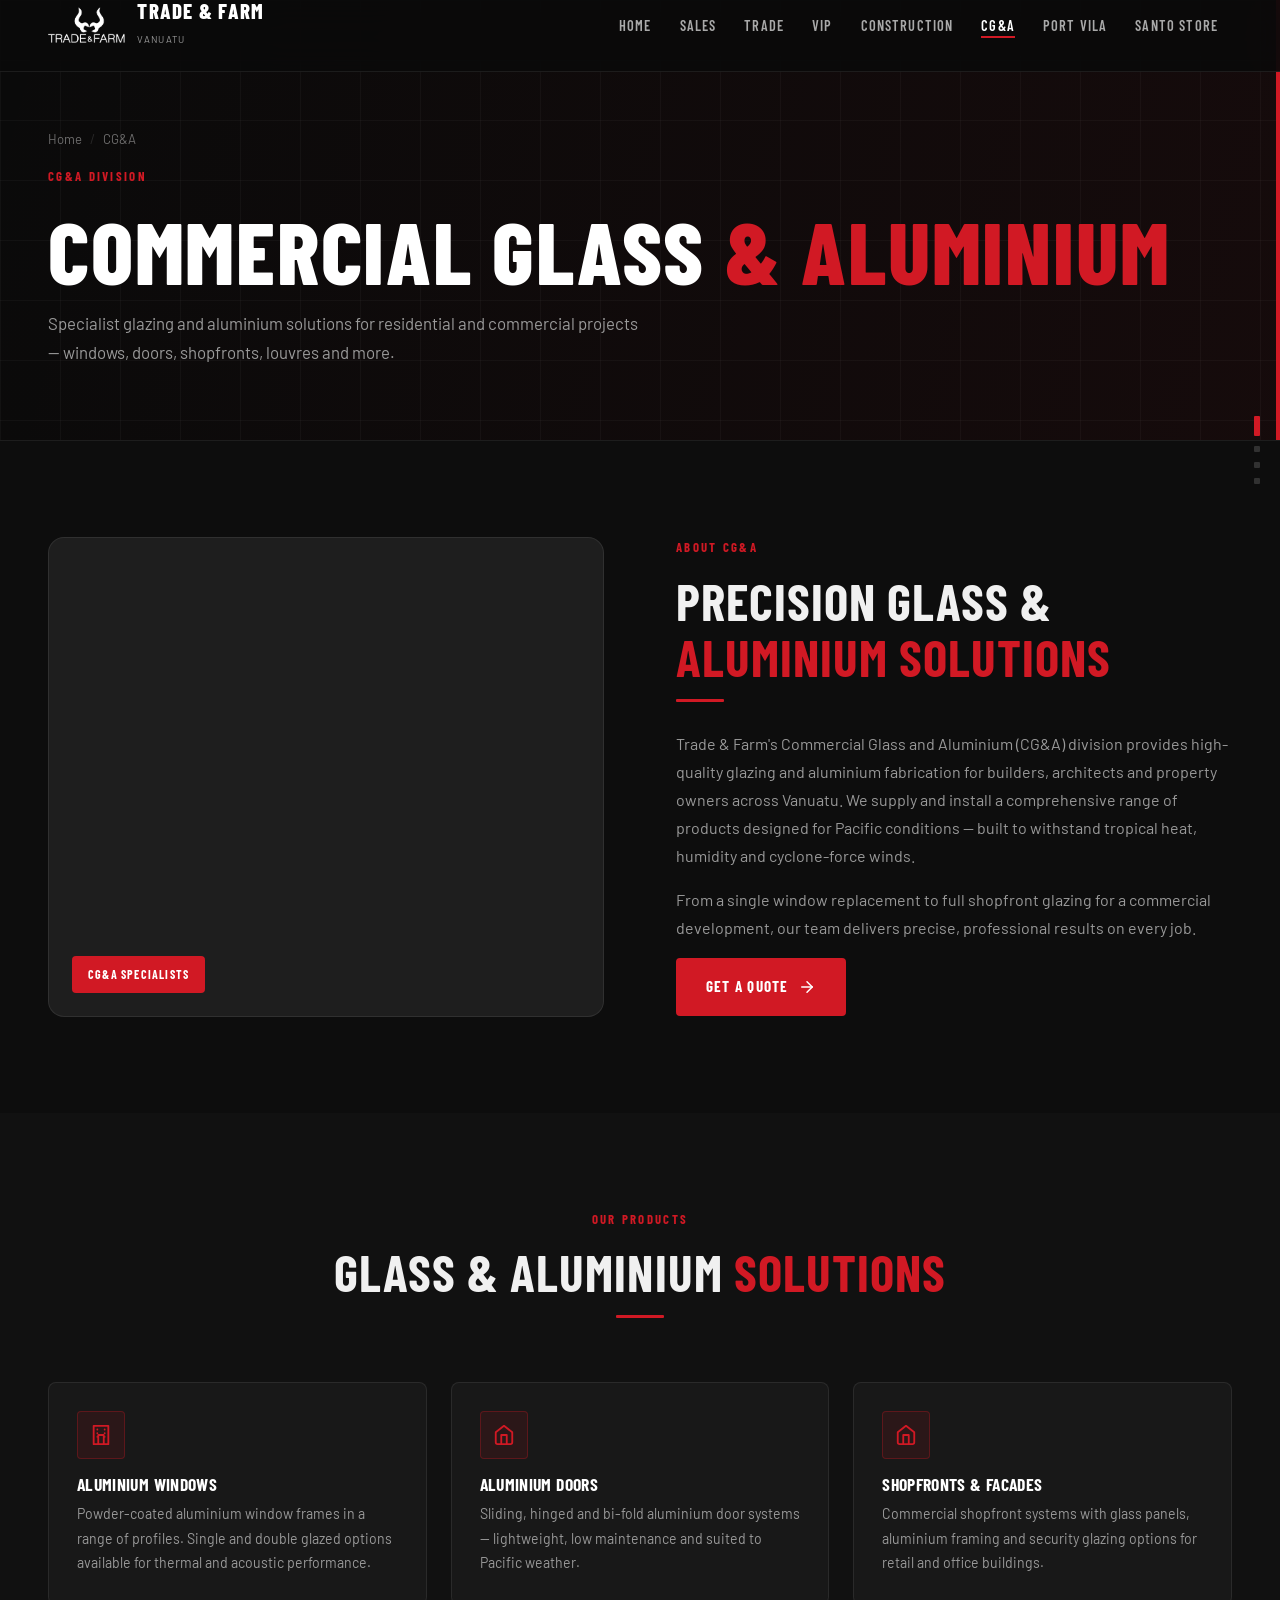
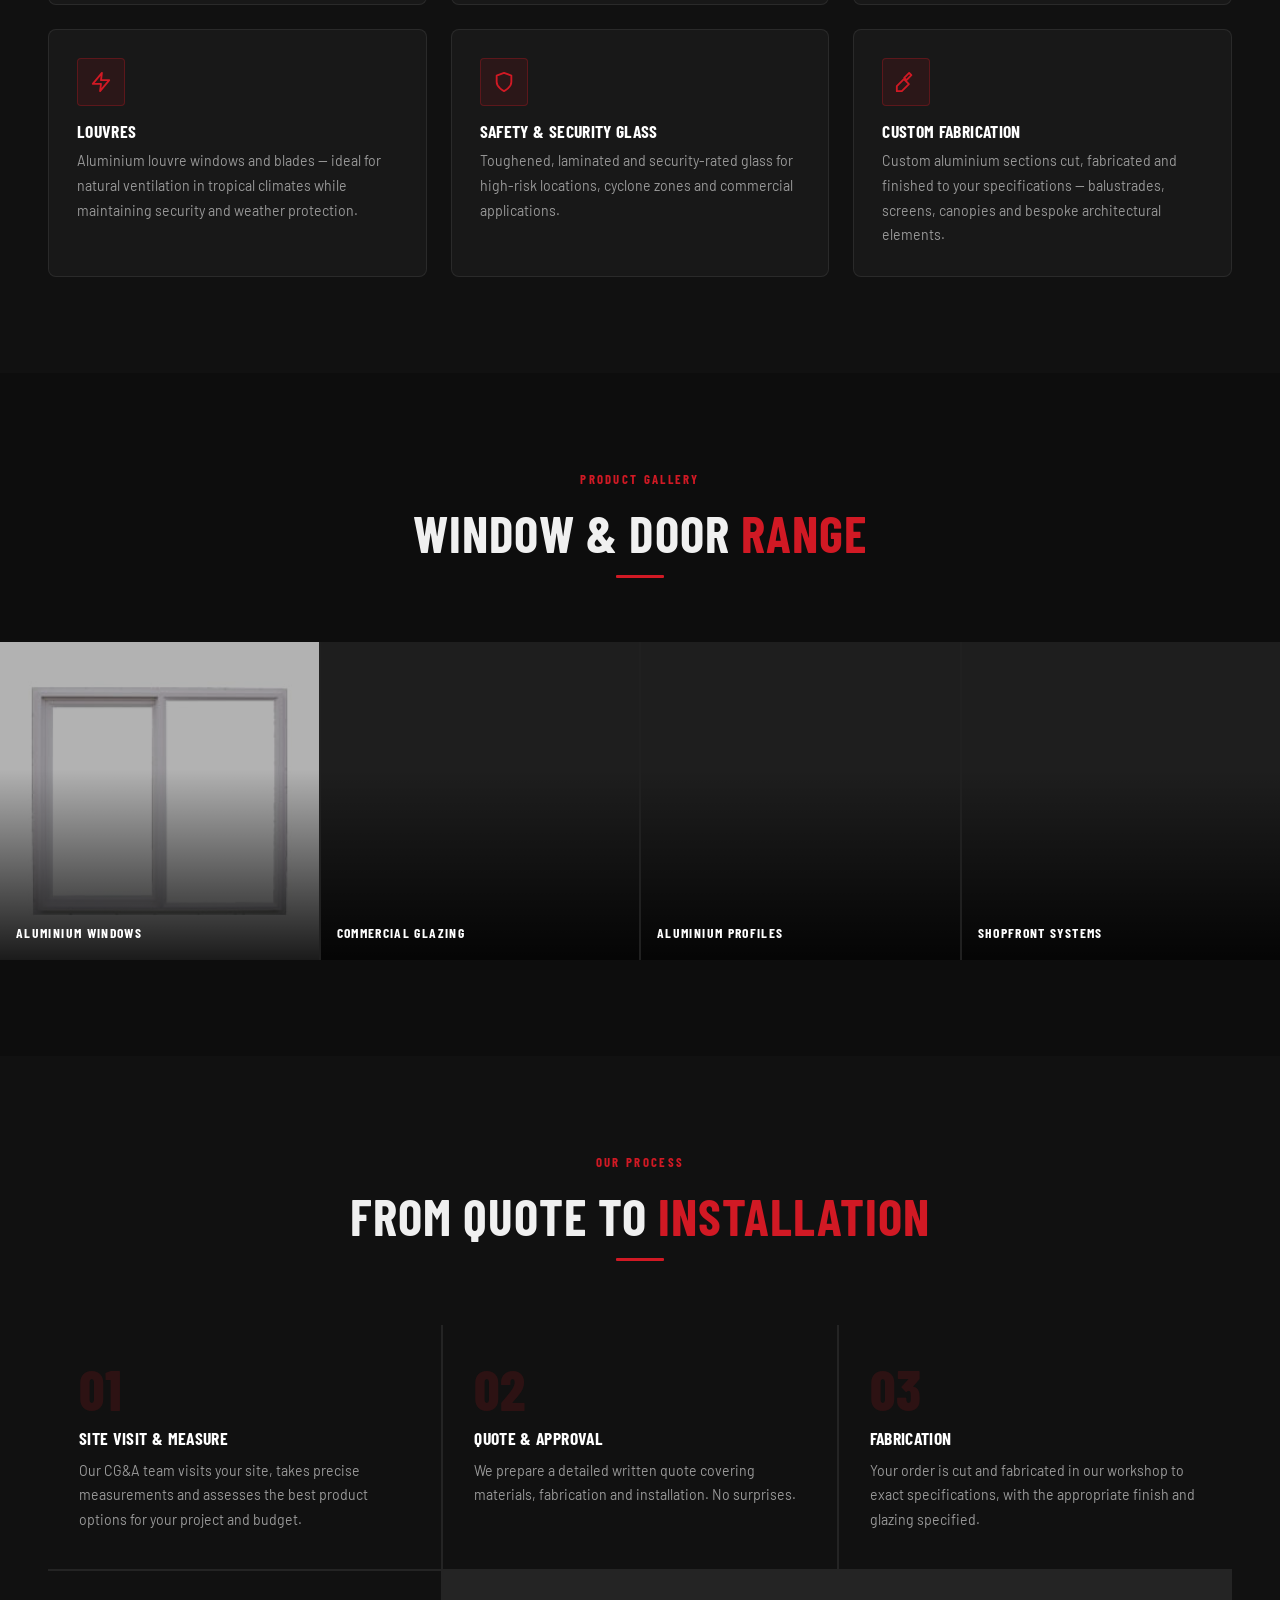
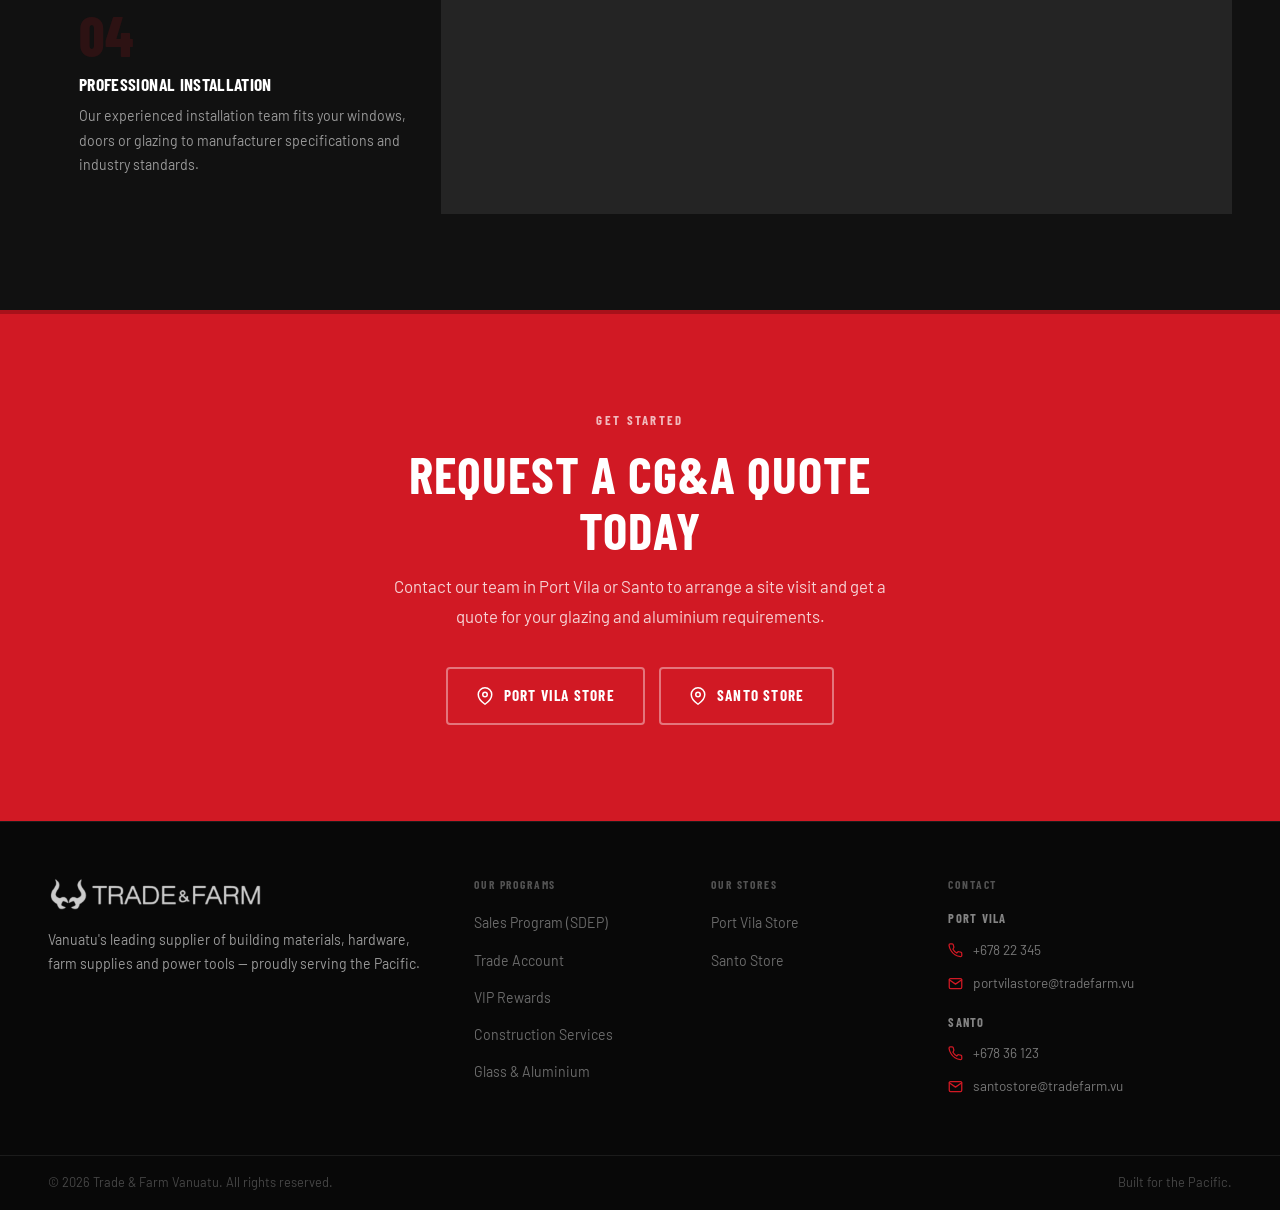
==== commit dbc02f9a: "Fix nav Santo button styling, swap preloader logo - Remove nav-cta class from Santo Store nav link (" ====
--- a/cga.html
+++ b/cga.html
@@ -34,7 +34,7 @@
 
 <div class="preloader">
   <div class="preloader-logo">
-    <div class="preloader-mark">T&amp;F</div>
+    <img src="images/logo-thumb.png" alt="Trade &amp; Farm" style="width:56px;height:56px;object-fit:contain;filter:brightness(0) invert(1)">
     <div class="preloader-text"><strong>Trade &amp; Farm</strong><span>Vanuatu</span></div>
   </div>
   <div class="preloader-track"><div class="preloader-fill"></div></div>
@@ -55,7 +55,7 @@
         <li><a href="construction.html">Construction</a></li>
         <li><a href="cga.html" class="active">CG&amp;A</a></li>
         <li><a href="port-vila.html">Port Vila</a></li>
-        <li><a href="santo.html" class="nav-cta">Santo Store</a></li>
+        <li><a href="santo.html" class="">Santo Store</a></li>
       </ul>
       <button class="nav-toggle" id="navToggle" aria-label="Toggle menu" aria-expanded="false">
         <span data-icon="menu" class="icon"></span>
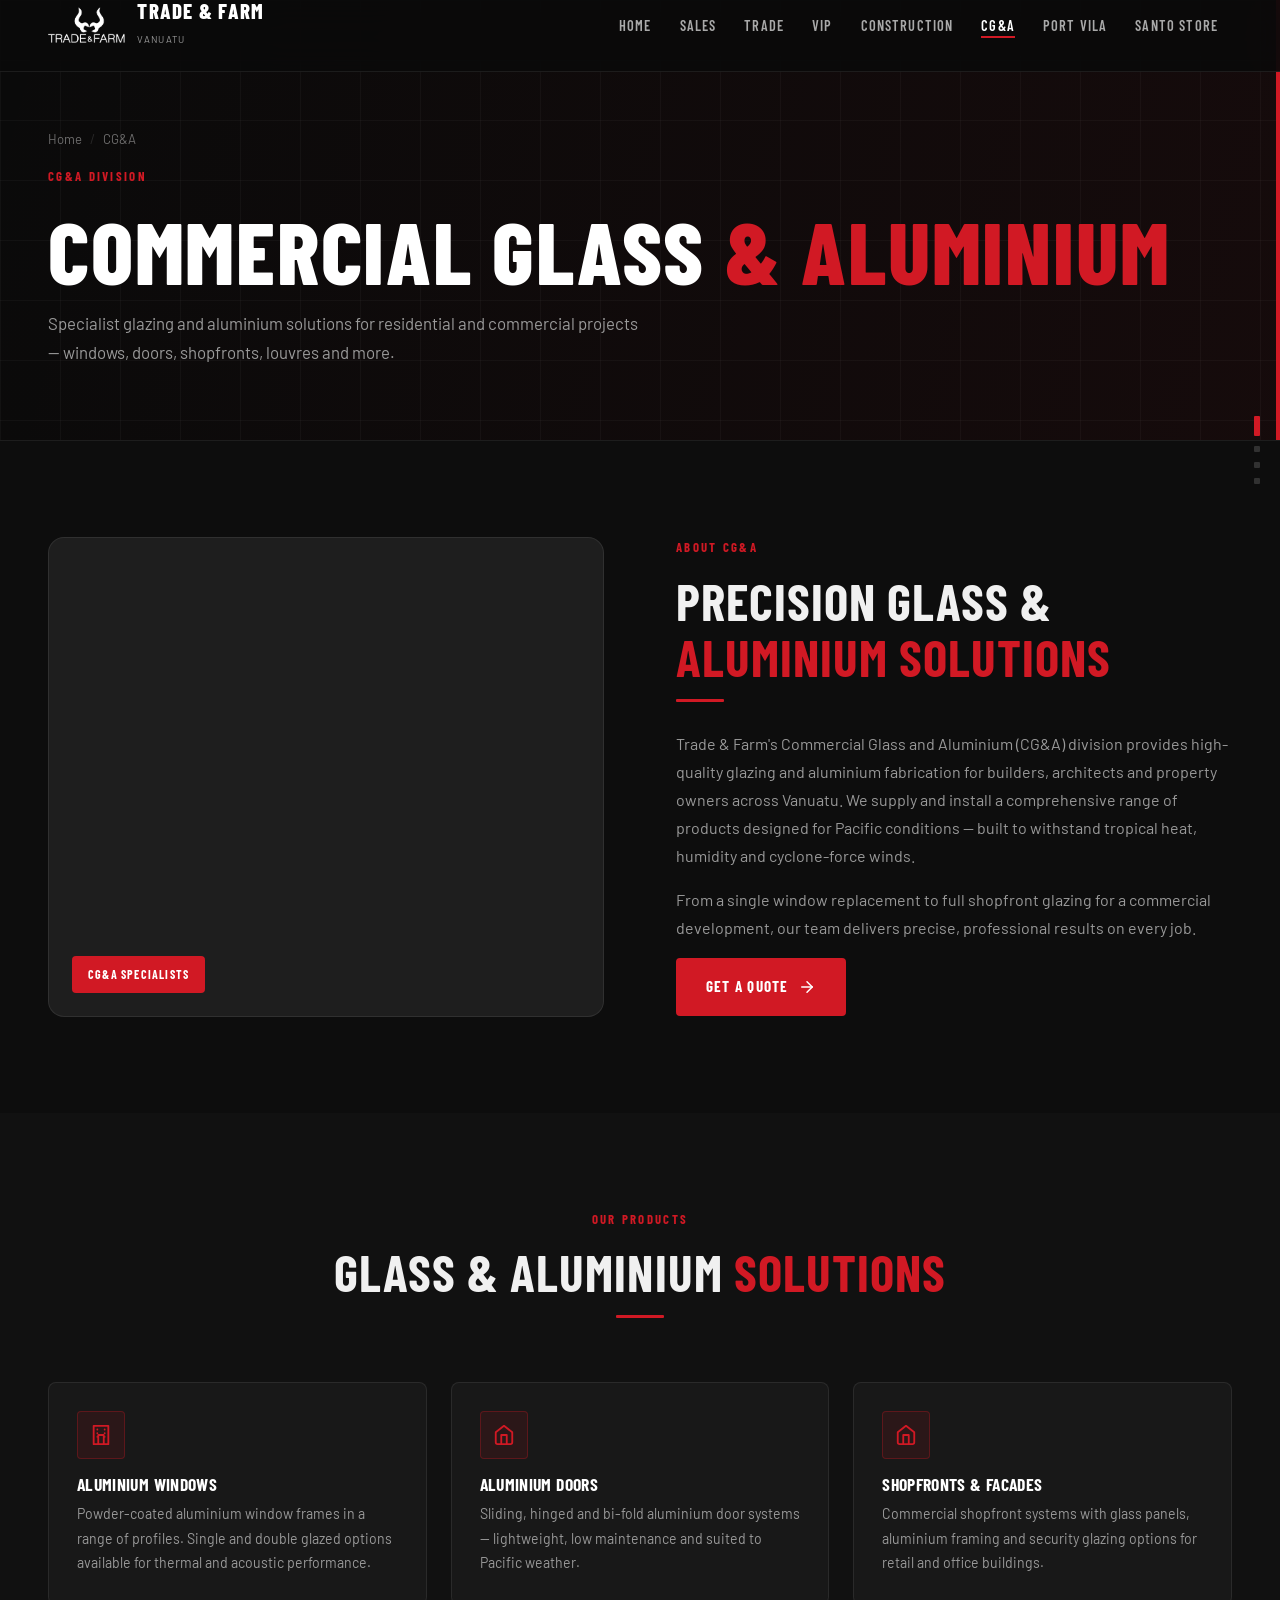
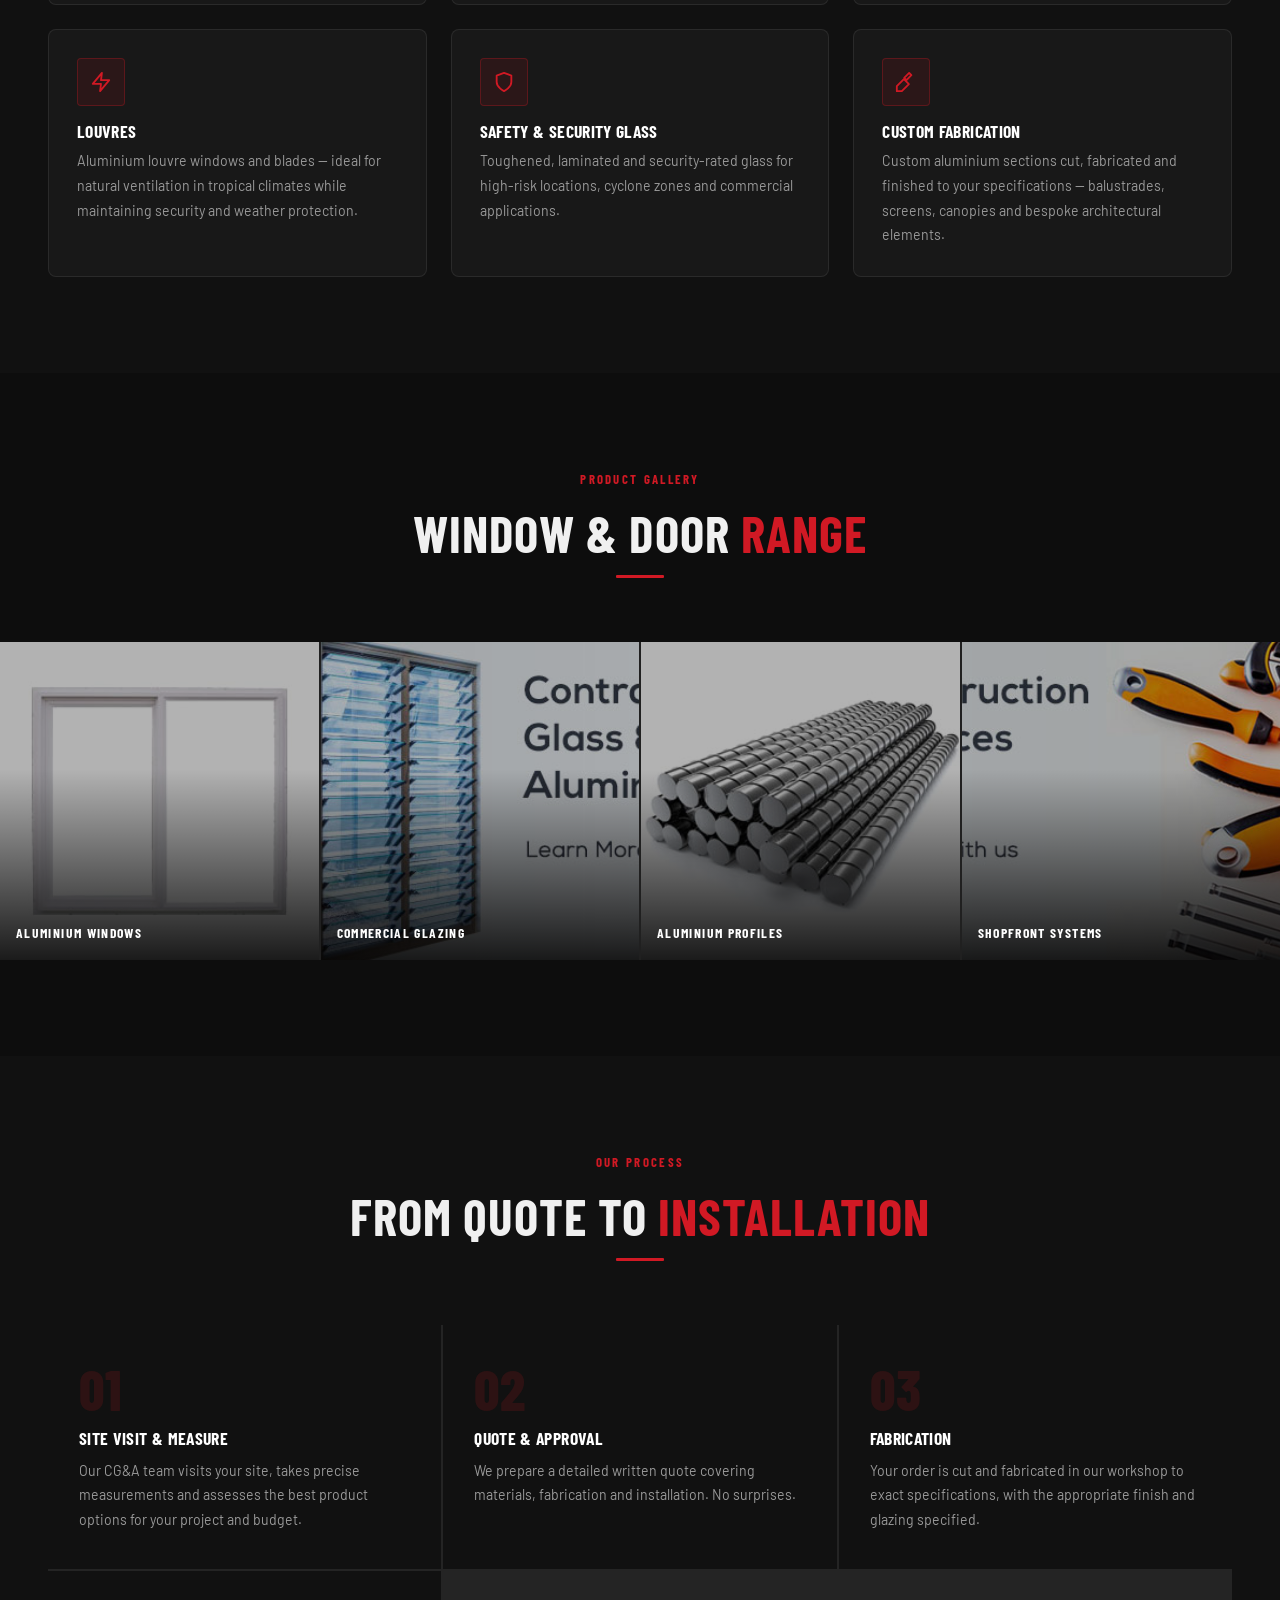
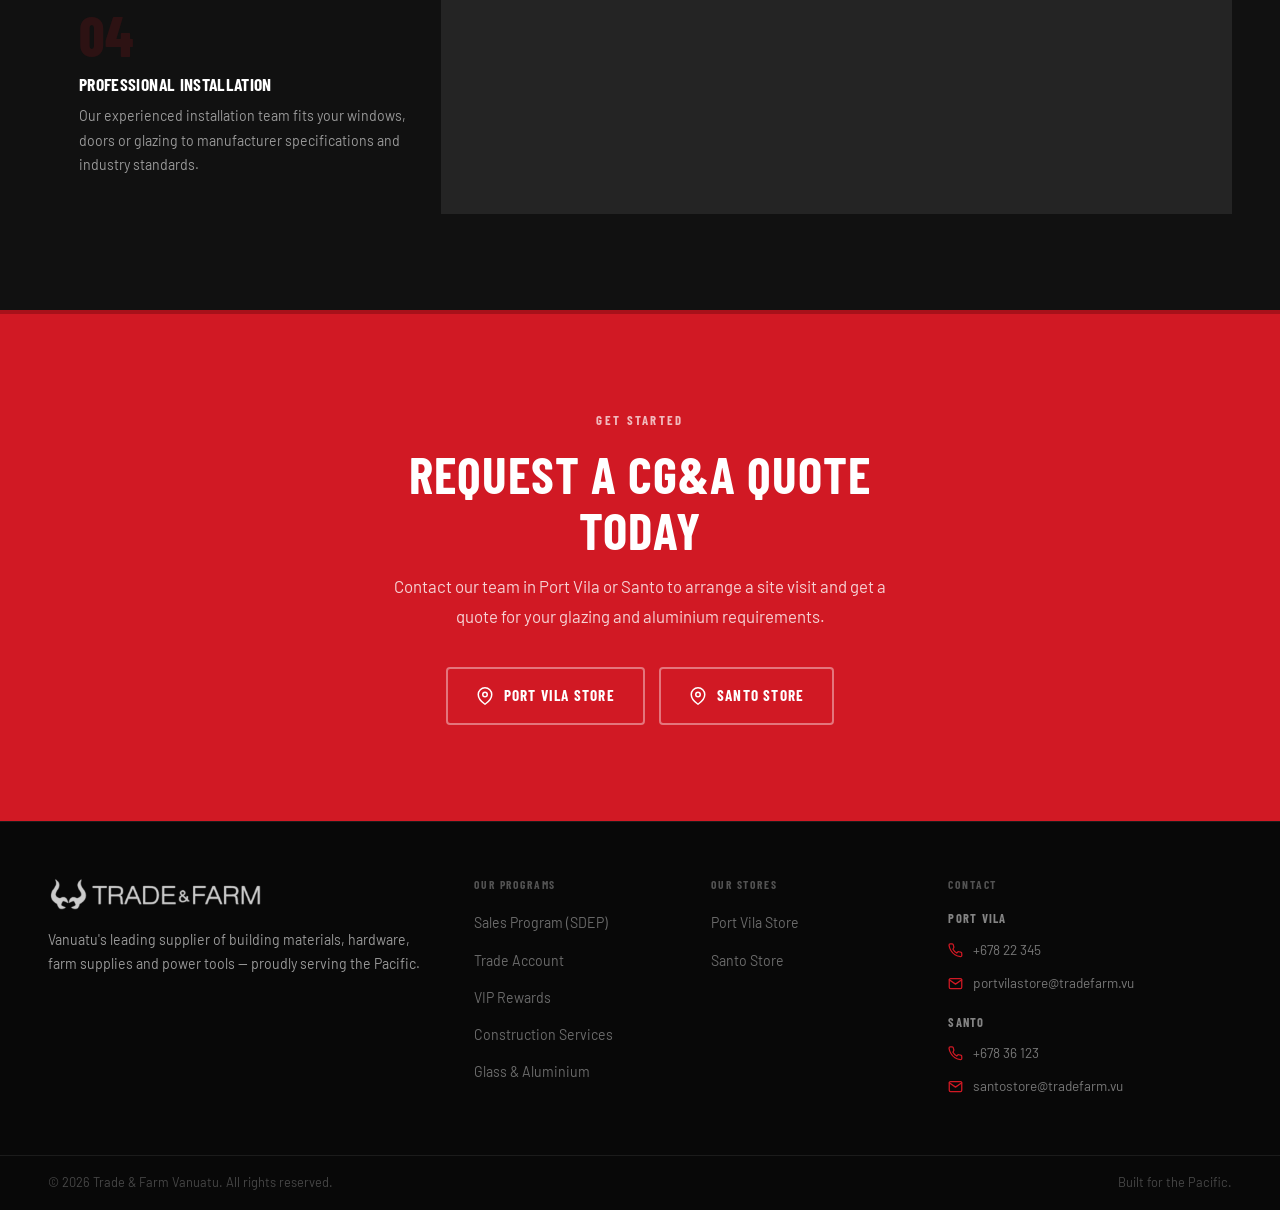
==== commit 439bb84c: "Fix missing category images on CG&A page Added images to 3 blank category cards: - Commercial Glazin" ====
--- a/cga.html
+++ b/cga.html
@@ -155,15 +155,18 @@
       <div class="category-card-overlay"></div>
       <div class="category-card-label">Aluminium Windows</div>
     </div>
-    <div class="category-card" style="background:var(--bg-elevated)">
+    <div class="category-card">
+      <img src="images/feature-cglas.jpg" alt="Commercial glazing">
       <div class="category-card-overlay"></div>
       <div class="category-card-label">Commercial Glazing</div>
     </div>
-    <div class="category-card" style="background:var(--bg-elevated)">
+    <div class="category-card">
+      <img src="images/category-steel.jpg" alt="Aluminium profiles">
       <div class="category-card-overlay"></div>
       <div class="category-card-label">Aluminium Profiles</div>
     </div>
-    <div class="category-card" style="background:var(--bg-elevated)">
+    <div class="category-card">
+      <img src="images/feature-cser.jpg" alt="Shopfront systems">
       <div class="category-card-overlay"></div>
       <div class="category-card-label">Shopfront Systems</div>
     </div>
@@ -259,8 +262,8 @@
   </div>
 </footer>
 
-<button class="back-to-top" aria-label="Back to top"><span data-icon="arrow-left" class="icon" style="transform:rotate(90deg)"></span></button>
-<script src="js/icons.js?v=1"></script>
+<button class="back-to-top" aria-label="Back to top"><span data-icon="arrow-up" class="icon"></span></button>
+<script src="js/icons.js?v=2"></script>
 <script src="js/main.js?v=1"></script>
 </body>
 </html>
--- a/css/style.css
+++ b/css/style.css
@@ -139,6 +139,7 @@
 .nav-cta:hover { background:var(--primary-dark) !important; }
 .nav-toggle { display:none; background:none; border:1px solid var(--border); cursor:pointer; color:#fff; width:42px; height:42px; align-items:center; justify-content:center; border-radius:var(--radius-sm); }
 .nav-toggle:hover { border-color:var(--primary); background:rgba(209,25,36,0.1); }
+.nav-toggle .icon { width:22px; height:22px; display:block; }
 
 /* Mobile nav */
 @media(max-width:960px) {
